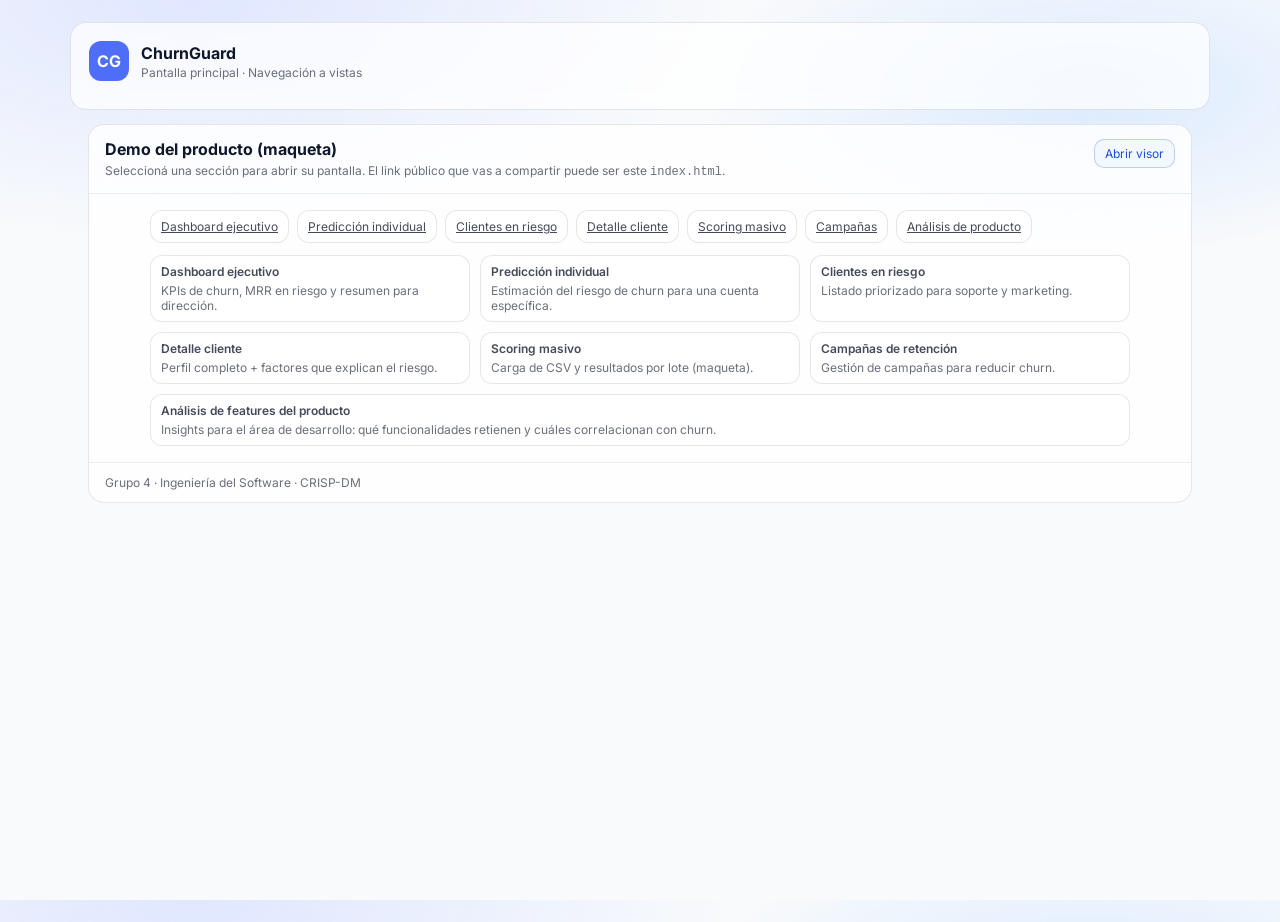
==== UGR_INGENIERÍA DEL SOFTWARE_Grupo4-simple/UGR_IdS_TP_Grupo 4/Diseño/site/index.html @ 766496de "agregado dataset y ejemplo de predictor de diabetes" ====
<!DOCTYPE html>
<html lang="es">
<head>
  <meta charset="UTF-8" />
  <meta name="viewport" content="width=device-width,initial-scale=1" />
  <title>ChurnGuard — Inicio</title>
  <link rel="preconnect" href="https://fonts.googleapis.com" />
  <link rel="preconnect" href="https://fonts.gstatic.com" crossorigin />
  <link href="https://fonts.googleapis.com/css2?family=Inter:wght@400;500;600&display=swap" rel="stylesheet" />
  <link rel="stylesheet" href="./styles.css" />
</head>
<body>
  <header class="top">
    <div class="brand">
      <div class="brand__logo">CG</div>
      <div class="brand__text">
        <div class="brand__title">ChurnGuard</div>
        <div class="brand__sub">Pantalla principal · Navegación a vistas</div>
      </div>
    </div>
  </header>

  <main class="main">
    <div class="viewer">
      <div class="viewer__meta">
        <div>
          <div class="viewer__title">Demo del producto (maqueta)</div>
          <div class="viewer__hint">Seleccioná una sección para abrir su pantalla. El link público que vas a compartir puede ser este <code>index.html</code>.</div>
        </div>
        <div class="viewer__actions">
          <a class="link" href="./viewer.html?view=dashboard_ejecutivo">Abrir visor</a>
        </div>
      </div>

      <div class="viewer__frame">
        <div style="max-width:980px;margin:0 auto;">
          <div class="nav" aria-label="Vistas" style="margin-bottom:12px;">
            <a class="nav__item" href="./viewer.html?view=dashboard_ejecutivo">Dashboard ejecutivo</a>
            <a class="nav__item" href="./viewer.html?view=prediccion_individual">Predicción individual</a>
            <a class="nav__item" href="./viewer.html?view=clientes_en_riesgo">Clientes en riesgo</a>
            <a class="nav__item" href="./viewer.html?view=detalle_cliente">Detalle cliente</a>
            <a class="nav__item" href="./viewer.html?view=scoring_masivo">Scoring masivo</a>
            <a class="nav__item" href="./viewer.html?view=campanas_retencion">Campañas</a>
            <a class="nav__item" href="./viewer.html?view=analisis_features_desarrollo">Análisis de producto</a>
          </div>

          <div style="display:grid;grid-template-columns:repeat(3,minmax(0,1fr));gap:10px;">
            <a class="nav__item" href="./viewer.html?view=dashboard_ejecutivo" style="text-decoration:none;">
              <div style="font-weight:600;">Dashboard ejecutivo</div>
              <div style="margin-top:4px;font-size:12px;color:rgba(15,23,42,0.62);">KPIs de churn, MRR en riesgo y resumen para dirección.</div>
            </a>
            <a class="nav__item" href="./viewer.html?view=prediccion_individual" style="text-decoration:none;">
              <div style="font-weight:600;">Predicción individual</div>
              <div style="margin-top:4px;font-size:12px;color:rgba(15,23,42,0.62);">Estimación del riesgo de churn para una cuenta específica.</div>
            </a>
            <a class="nav__item" href="./viewer.html?view=clientes_en_riesgo" style="text-decoration:none;">
              <div style="font-weight:600;">Clientes en riesgo</div>
              <div style="margin-top:4px;font-size:12px;color:rgba(15,23,42,0.62);">Listado priorizado para soporte y marketing.</div>
            </a>
            <a class="nav__item" href="./viewer.html?view=detalle_cliente" style="text-decoration:none;">
              <div style="font-weight:600;">Detalle cliente</div>
              <div style="margin-top:4px;font-size:12px;color:rgba(15,23,42,0.62);">Perfil completo + factores que explican el riesgo.</div>
            </a>
            <a class="nav__item" href="./viewer.html?view=scoring_masivo" style="text-decoration:none;">
              <div style="font-weight:600;">Scoring masivo</div>
              <div style="margin-top:4px;font-size:12px;color:rgba(15,23,42,0.62);">Carga de CSV y resultados por lote (maqueta).</div>
            </a>
            <a class="nav__item" href="./viewer.html?view=campanas_retencion" style="text-decoration:none;">
              <div style="font-weight:600;">Campañas de retención</div>
              <div style="margin-top:4px;font-size:12px;color:rgba(15,23,42,0.62);">Gestión de campañas para reducir churn.</div>
            </a>
            <a class="nav__item" href="./viewer.html?view=analisis_features_desarrollo" style="text-decoration:none;grid-column:span 3;">
              <div style="font-weight:600;">Análisis de features del producto</div>
              <div style="margin-top:4px;font-size:12px;color:rgba(15,23,42,0.62);">Insights para el área de desarrollo: qué funcionalidades retienen y cuáles correlacionan con churn.</div>
            </a>
          </div>
        </div>
      </div>

      <div class="viewer__footer">
        Grupo 4 · Ingeniería del Software · CRISP-DM
      </div>
    </div>
  </main>
</body>
</html>
---- UGR_INGENIERÍA DEL SOFTWARE_Grupo4-simple/UGR_IdS_TP_Grupo 4/Diseño/site/styles.css ----
:root {
  --font-sans: Inter, system-ui, -apple-system, Segoe UI, Roboto, Arial, sans-serif;

  --border-radius-md: 10px;
  --border-radius-lg: 14px;

  --color-background-primary: #ffffff;
  --color-background-secondary: #f5f7fb;
  --color-background-tertiary: #eef2ff;

  --color-border-secondary: #cbd5e1;
  --color-border-tertiary: rgba(15, 23, 42, 0.12);

  --color-text-primary: #0f172a;
  --color-text-secondary: rgba(15, 23, 42, 0.62);

  --color-background-danger: #fff1f2;
  --color-text-danger: #be123c;

  --color-background-warning: #fffbeb;
  --color-text-warning: #b45309;

  --color-background-success: #ecfdf5;
  --color-text-success: #047857;

  --color-background-info: #eff6ff;
  --color-text-info: #1d4ed8;
}

* { box-sizing: border-box; }

html, body {
  height: 100%;
}

body {
  margin: 0;
  font-family: var(--font-sans);
  background: radial-gradient(900px 400px at 15% 0%, #e0e7ff 0%, rgba(224,231,255,0) 60%),
              radial-gradient(700px 300px at 85% 10%, #dbeafe 0%, rgba(219,234,254,0) 55%),
              #f8fafc;
  color: var(--color-text-primary);
}

.top {
  max-width: 1140px;
  margin: 22px auto 0;
  padding: 18px 18px 14px;
  background: rgba(255,255,255,0.72);
  border: 1px solid rgba(15, 23, 42, 0.10);
  backdrop-filter: blur(10px);
  border-radius: 16px;
}

.brand {
  display: flex;
  gap: 12px;
  align-items: center;
  margin-bottom: 14px;
}

.brand__logo {
  width: 40px;
  height: 40px;
  border-radius: 12px;
  background: #4f6ef7;
  display: grid;
  place-items: center;
  color: white;
  font-weight: 700;
  letter-spacing: 0.02em;
}

.brand__title {
  font-weight: 700;
}

.brand__sub {
  font-size: 12px;
  color: var(--color-text-secondary);
  margin-top: 2px;
}

.nav {
  display: flex;
  flex-wrap: wrap;
  gap: 8px;
}

.nav__item {
  appearance: none;
  border: 1px solid rgba(15, 23, 42, 0.10);
  background: white;
  padding: 8px 10px;
  border-radius: 12px;
  cursor: pointer;
  font-size: 12px;
  color: rgba(15,23,42,0.78);
  transition: transform 120ms ease, box-shadow 120ms ease, border-color 120ms ease;
}

.nav__item:hover {
  transform: translateY(-1px);
  box-shadow: 0 8px 22px rgba(15, 23, 42, 0.08);
}

.nav__item.is-active {
  border-color: rgba(79, 110, 247, 0.45);
  box-shadow: 0 10px 26px rgba(79, 110, 247, 0.16);
}

.main {
  max-width: 1140px;
  margin: 14px auto 40px;
  padding: 0 18px;
}

.viewer {
  background: rgba(255,255,255,0.82);
  border: 1px solid rgba(15, 23, 42, 0.10);
  border-radius: 16px;
  overflow: hidden;
}

.viewer__meta {
  display: flex;
  gap: 12px;
  align-items: flex-start;
  justify-content: space-between;
  padding: 14px 16px;
  border-bottom: 1px solid rgba(15, 23, 42, 0.08);
}

.viewer__title {
  font-weight: 700;
}

.viewer__hint {
  font-size: 12px;
  color: var(--color-text-secondary);
  margin-top: 4px;
}

.viewer__actions {
  display: flex;
  align-items: center;
  gap: 10px;
}

.link {
  font-size: 12px;
  color: #1d4ed8;
  text-decoration: none;
  padding: 6px 10px;
  border-radius: 10px;
  border: 1px solid rgba(29, 78, 216, 0.25);
  background: rgba(239, 246, 255, 0.7);
}

.link:hover {
  background: rgba(239, 246, 255, 1);
}

.viewer__frame {
  padding: 16px;
}

.viewer__frame .screen {
  max-width: 980px;
  margin: 0 auto;
}

.viewer__footer {
  padding: 12px 16px;
  border-top: 1px solid rgba(15, 23, 42, 0.08);
  font-size: 12px;
  color: var(--color-text-secondary);
}
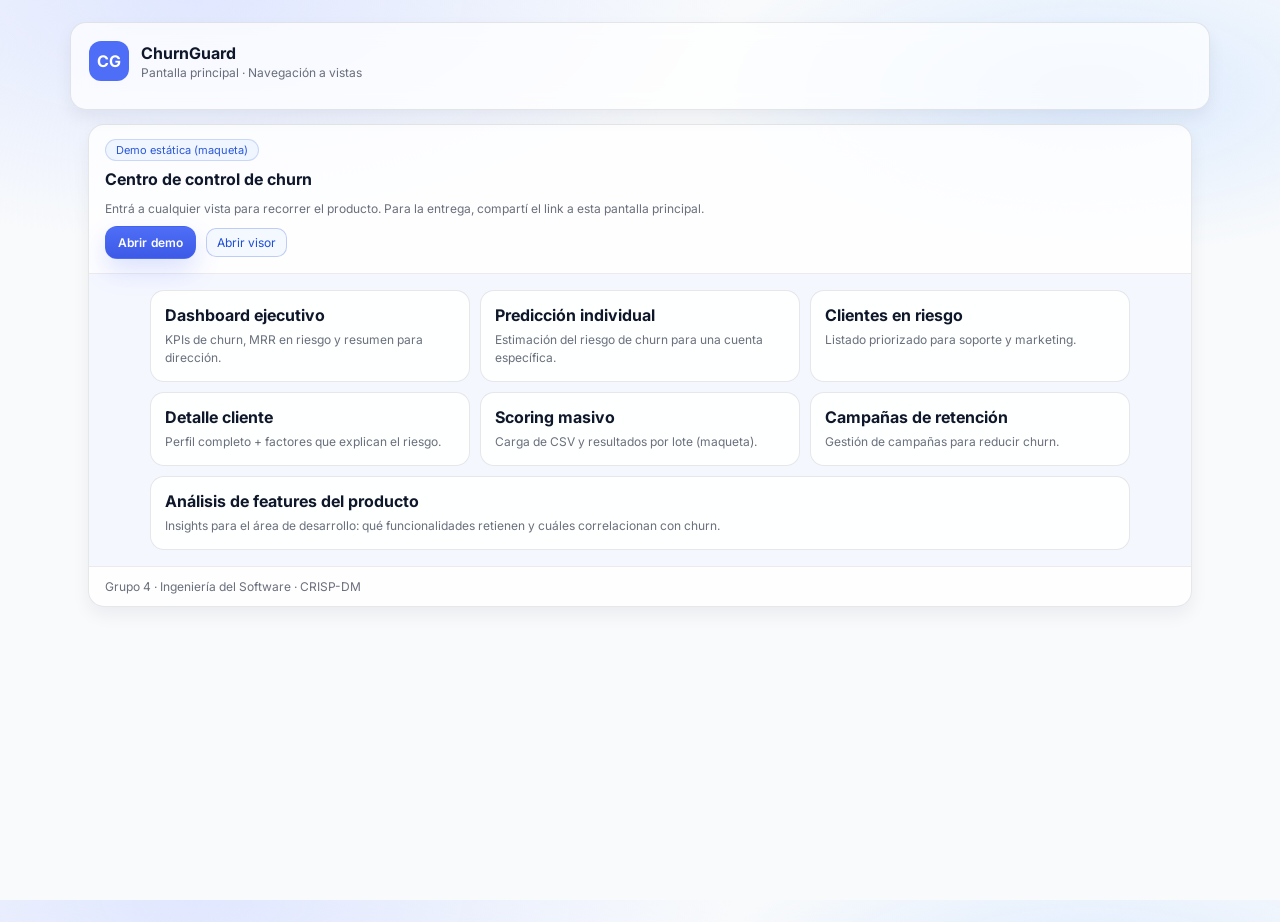
==== commit 59a0bdce: "rediseño de landing page y actualización de estilos del sitio estático" ====
--- a/UGR_INGENIERÍA DEL SOFTWARE_Grupo4-simple/UGR_IdS_TP_Grupo 4/Diseño/site/index.html
+++ b/UGR_INGENIERÍA DEL SOFTWARE_Grupo4-simple/UGR_IdS_TP_Grupo 4/Diseño/site/index.html
@@ -21,57 +21,49 @@
   </header>
 
   <main class="main">
-    <div class="viewer">
+    <section class="viewer landing">
       <div class="viewer__meta">
-        <div>
-          <div class="viewer__title">Demo del producto (maqueta)</div>
-          <div class="viewer__hint">Seleccioná una sección para abrir su pantalla. El link público que vas a compartir puede ser este <code>index.html</code>.</div>
-        </div>
-        <div class="viewer__actions">
-          <a class="link" href="./viewer.html?view=dashboard_ejecutivo">Abrir visor</a>
+        <div class="landing__hero">
+          <div class="landing__eyebrow">Demo estática (maqueta)</div>
+          <div class="viewer__title">Centro de control de churn</div>
+          <div class="viewer__hint">Entrá a cualquier vista para recorrer el producto. Para la entrega, compartí el link a esta pantalla principal.</div>
+          <div class="landing__cta">
+            <a class="btn" href="./viewer.html?view=dashboard_ejecutivo">Abrir demo</a>
+            <a class="link" href="./viewer.html?view=dashboard_ejecutivo">Abrir visor</a>
+          </div>
         </div>
       </div>
 
       <div class="viewer__frame">
-        <div style="max-width:980px;margin:0 auto;">
-          <div class="nav" aria-label="Vistas" style="margin-bottom:12px;">
-            <a class="nav__item" href="./viewer.html?view=dashboard_ejecutivo">Dashboard ejecutivo</a>
-            <a class="nav__item" href="./viewer.html?view=prediccion_individual">Predicción individual</a>
-            <a class="nav__item" href="./viewer.html?view=clientes_en_riesgo">Clientes en riesgo</a>
-            <a class="nav__item" href="./viewer.html?view=detalle_cliente">Detalle cliente</a>
-            <a class="nav__item" href="./viewer.html?view=scoring_masivo">Scoring masivo</a>
-            <a class="nav__item" href="./viewer.html?view=campanas_retencion">Campañas</a>
-            <a class="nav__item" href="./viewer.html?view=analisis_features_desarrollo">Análisis de producto</a>
-          </div>
-
-          <div style="display:grid;grid-template-columns:repeat(3,minmax(0,1fr));gap:10px;">
-            <a class="nav__item" href="./viewer.html?view=dashboard_ejecutivo" style="text-decoration:none;">
-              <div style="font-weight:600;">Dashboard ejecutivo</div>
-              <div style="margin-top:4px;font-size:12px;color:rgba(15,23,42,0.62);">KPIs de churn, MRR en riesgo y resumen para dirección.</div>
+        <div class="landing__wrap">
+          <div class="landing__grid" aria-label="Vistas">
+            <a class="landing__card" href="./viewer.html?view=dashboard_ejecutivo">
+              <div class="landing__cardTitle">Dashboard ejecutivo</div>
+              <div class="landing__cardBody">KPIs de churn, MRR en riesgo y resumen para dirección.</div>
             </a>
-            <a class="nav__item" href="./viewer.html?view=prediccion_individual" style="text-decoration:none;">
-              <div style="font-weight:600;">Predicción individual</div>
-              <div style="margin-top:4px;font-size:12px;color:rgba(15,23,42,0.62);">Estimación del riesgo de churn para una cuenta específica.</div>
+            <a class="landing__card" href="./viewer.html?view=prediccion_individual">
+              <div class="landing__cardTitle">Predicción individual</div>
+              <div class="landing__cardBody">Estimación del riesgo de churn para una cuenta específica.</div>
             </a>
-            <a class="nav__item" href="./viewer.html?view=clientes_en_riesgo" style="text-decoration:none;">
-              <div style="font-weight:600;">Clientes en riesgo</div>
-              <div style="margin-top:4px;font-size:12px;color:rgba(15,23,42,0.62);">Listado priorizado para soporte y marketing.</div>
+            <a class="landing__card" href="./viewer.html?view=clientes_en_riesgo">
+              <div class="landing__cardTitle">Clientes en riesgo</div>
+              <div class="landing__cardBody">Listado priorizado para soporte y marketing.</div>
             </a>
-            <a class="nav__item" href="./viewer.html?view=detalle_cliente" style="text-decoration:none;">
-              <div style="font-weight:600;">Detalle cliente</div>
-              <div style="margin-top:4px;font-size:12px;color:rgba(15,23,42,0.62);">Perfil completo + factores que explican el riesgo.</div>
+            <a class="landing__card" href="./viewer.html?view=detalle_cliente">
+              <div class="landing__cardTitle">Detalle cliente</div>
+              <div class="landing__cardBody">Perfil completo + factores que explican el riesgo.</div>
             </a>
-            <a class="nav__item" href="./viewer.html?view=scoring_masivo" style="text-decoration:none;">
-              <div style="font-weight:600;">Scoring masivo</div>
-              <div style="margin-top:4px;font-size:12px;color:rgba(15,23,42,0.62);">Carga de CSV y resultados por lote (maqueta).</div>
+            <a class="landing__card" href="./viewer.html?view=scoring_masivo">
+              <div class="landing__cardTitle">Scoring masivo</div>
+              <div class="landing__cardBody">Carga de CSV y resultados por lote (maqueta).</div>
             </a>
-            <a class="nav__item" href="./viewer.html?view=campanas_retencion" style="text-decoration:none;">
-              <div style="font-weight:600;">Campañas de retención</div>
-              <div style="margin-top:4px;font-size:12px;color:rgba(15,23,42,0.62);">Gestión de campañas para reducir churn.</div>
+            <a class="landing__card" href="./viewer.html?view=campanas_retencion">
+              <div class="landing__cardTitle">Campañas de retención</div>
+              <div class="landing__cardBody">Gestión de campañas para reducir churn.</div>
             </a>
-            <a class="nav__item" href="./viewer.html?view=analisis_features_desarrollo" style="text-decoration:none;grid-column:span 3;">
-              <div style="font-weight:600;">Análisis de features del producto</div>
-              <div style="margin-top:4px;font-size:12px;color:rgba(15,23,42,0.62);">Insights para el área de desarrollo: qué funcionalidades retienen y cuáles correlacionan con churn.</div>
+            <a class="landing__card landing__cardWide" href="./viewer.html?view=analisis_features_desarrollo">
+              <div class="landing__cardTitle">Análisis de features del producto</div>
+              <div class="landing__cardBody">Insights para el área de desarrollo: qué funcionalidades retienen y cuáles correlacionan con churn.</div>
             </a>
           </div>
         </div>
@@ -80,7 +72,7 @@
       <div class="viewer__footer">
         Grupo 4 · Ingeniería del Software · CRISP-DM
       </div>
-    </div>
+    </section>
   </main>
 </body>
 </html>
--- a/UGR_INGENIERÍA DEL SOFTWARE_Grupo4-simple/UGR_IdS_TP_Grupo 4/Diseño/site/styles.css
+++ b/UGR_INGENIERÍA DEL SOFTWARE_Grupo4-simple/UGR_IdS_TP_Grupo 4/Diseño/site/styles.css
@@ -25,6 +25,10 @@
 
   --color-background-info: #eff6ff;
   --color-text-info: #1d4ed8;
+
+  --shadow-sm: 0 8px 18px rgba(15, 23, 42, 0.06);
+  --shadow-md: 0 18px 44px rgba(15, 23, 42, 0.12);
+  --focus-ring: 0 0 0 3px rgba(79, 110, 247, 0.25);
 }
 
 * { box-sizing: border-box; }
@@ -42,6 +46,21 @@
   color: var(--color-text-primary);
 }
 
+a,
+button {
+  -webkit-tap-highlight-color: transparent;
+}
+
+:focus-visible {
+  outline: none;
+  box-shadow: var(--focus-ring);
+}
+
+code {
+  font-family: ui-monospace, SFMono-Regular, Menlo, Monaco, Consolas, "Liberation Mono", "Courier New", monospace;
+  font-size: 0.95em;
+}
+
 .top {
   max-width: 1140px;
   margin: 22px auto 0;
@@ -50,6 +69,7 @@
   border: 1px solid rgba(15, 23, 42, 0.10);
   backdrop-filter: blur(10px);
   border-radius: 16px;
+  box-shadow: var(--shadow-sm);
 }
 
 .brand {
@@ -109,6 +129,10 @@
   box-shadow: 0 10px 26px rgba(79, 110, 247, 0.16);
 }
 
+.nav__item:focus-visible {
+  box-shadow: var(--focus-ring);
+}
+
 .main {
   max-width: 1140px;
   margin: 14px auto 40px;
@@ -120,6 +144,7 @@
   border: 1px solid rgba(15, 23, 42, 0.10);
   border-radius: 16px;
   overflow: hidden;
+  box-shadow: var(--shadow-sm);
 }
 
 .viewer__meta {
@@ -161,8 +186,38 @@
   background: rgba(239, 246, 255, 1);
 }
 
+.btn {
+  display: inline-flex;
+  align-items: center;
+  justify-content: center;
+  gap: 8px;
+  padding: 8px 12px;
+  border-radius: 12px;
+  font-size: 12px;
+  font-weight: 600;
+  letter-spacing: 0.01em;
+  text-decoration: none;
+  color: #ffffff;
+  background: linear-gradient(180deg, rgba(79,110,247,1) 0%, rgba(60,90,230,1) 100%);
+  border: 1px solid rgba(79, 110, 247, 0.35);
+  box-shadow: 0 12px 26px rgba(79, 110, 247, 0.20);
+}
+
+.btn:hover {
+  box-shadow: 0 14px 30px rgba(79, 110, 247, 0.26);
+}
+
+.btn:focus-visible,
+.link:focus-visible {
+  box-shadow: var(--focus-ring);
+}
+
 .viewer__frame {
   padding: 16px;
+}
+
+.viewer__frame {
+  background: rgba(238, 242, 255, 0.55);
 }
 
 .viewer__frame .screen {
@@ -176,3 +231,286 @@
   font-size: 12px;
   color: var(--color-text-secondary);
 }
+
+/* Landing */
+.landing__hero {
+  display: flex;
+  flex-direction: column;
+  gap: 8px;
+}
+
+.landing__eyebrow {
+  display: inline-flex;
+  width: fit-content;
+  font-size: 11px;
+  padding: 3px 10px;
+  border-radius: 999px;
+  background: rgba(239, 246, 255, 0.9);
+  border: 1px solid rgba(29, 78, 216, 0.18);
+  color: rgba(29, 78, 216, 0.95);
+}
+
+.landing__cta {
+  display: flex;
+  gap: 10px;
+  align-items: center;
+  margin-top: 2px;
+}
+
+.landing__wrap {
+  max-width: 980px;
+  margin: 0 auto;
+}
+
+.landing__grid {
+  display: grid;
+  grid-template-columns: repeat(3, minmax(0, 1fr));
+  gap: 10px;
+}
+
+.landing__card {
+  text-decoration: none;
+  display: block;
+  padding: 14px;
+  border-radius: 14px;
+  background: rgba(255,255,255,0.90);
+  border: 1px solid rgba(15, 23, 42, 0.10);
+  transition: transform 120ms ease, box-shadow 120ms ease, border-color 120ms ease;
+}
+
+.landing__card:hover {
+  transform: translateY(-2px);
+  border-color: rgba(79, 110, 247, 0.40);
+  box-shadow: 0 16px 32px rgba(15, 23, 42, 0.10);
+}
+
+.landing__cardTitle {
+  font-weight: 700;
+  color: var(--color-text-primary);
+}
+
+.landing__cardBody {
+  margin-top: 6px;
+  font-size: 12px;
+  color: var(--color-text-secondary);
+  line-height: 1.5;
+}
+
+.landing__cardWide {
+  grid-column: span 3;
+}
+
+@media (max-width: 920px) {
+  .landing__grid {
+    grid-template-columns: repeat(2, minmax(0, 1fr));
+  }
+
+  .landing__cardWide {
+    grid-column: span 2;
+  }
+}
+
+@media (max-width: 620px) {
+  .landing__grid {
+    grid-template-columns: 1fr;
+  }
+
+  .landing__cardWide {
+    grid-column: span 1;
+  }
+
+  .landing__cta {
+    flex-direction: column;
+    align-items: stretch;
+  }
+
+  .landing__cta .link,
+  .landing__cta .btn {
+    width: 100%;
+    justify-content: center;
+  }
+}
+
+#mount .sidebar {
+  display: none;
+}
+
+#mount .layout {
+  grid-template-columns: 1fr;
+}
+
+#mount {
+  color: var(--color-text-primary);
+}
+
+#mount .screen {
+  background: rgba(255, 255, 255, 0.88);
+  border: 1px solid rgba(15, 23, 42, 0.10);
+  box-shadow: var(--shadow-md);
+}
+
+#mount .topbar {
+  position: sticky;
+  top: 0;
+  z-index: 2;
+  background: rgba(255, 255, 255, 0.92);
+  backdrop-filter: blur(10px);
+}
+
+#mount .page-title {
+  letter-spacing: -0.01em;
+}
+
+#mount .card {
+  box-shadow: 0 10px 24px rgba(15, 23, 42, 0.06);
+}
+
+#mount button,
+#mount input,
+#mount select {
+  font-family: var(--font-sans);
+}
+
+#mount .main {
+  padding: 22px;
+}
+
+#mount .page-title {
+  font-size: 20px;
+  font-weight: 650;
+}
+
+#mount .page-sub {
+  font-size: 12px;
+  line-height: 1.55;
+}
+
+#mount .card {
+  background: rgba(255, 255, 255, 0.92);
+  border: 1px solid rgba(15, 23, 42, 0.10);
+  border-radius: 14px;
+}
+
+#mount .card-title {
+  font-size: 12px;
+  font-weight: 650;
+}
+
+#mount .topbar-title {
+  letter-spacing: -0.01em;
+}
+
+#mount .badge-teal,
+#mount .badge-coral,
+#mount .badge-indigo,
+#mount .badge-purple {
+  border: 1px solid rgba(15, 23, 42, 0.08);
+}
+
+#mount .thead {
+  border: 1px solid rgba(15, 23, 42, 0.08);
+  border-bottom: none;
+}
+
+#mount .trow {
+  border-left: 1px solid rgba(15, 23, 42, 0.08);
+  border-right: 1px solid rgba(15, 23, 42, 0.08);
+}
+
+#mount .trow:last-child {
+  border-bottom: 1px solid rgba(15, 23, 42, 0.08);
+  border-radius: 0 0 12px 12px;
+}
+
+#mount .thead {
+  border-radius: 12px 12px 0 0;
+}
+
+#mount .pill {
+  font-weight: 600;
+  border: 1px solid rgba(15, 23, 42, 0.06);
+}
+
+#mount .upload-btn,
+#mount .process-btn,
+#mount .create-btn {
+  background: linear-gradient(180deg, rgba(79,110,247,1) 0%, rgba(60,90,230,1) 100%);
+  border: 1px solid rgba(79, 110, 247, 0.35);
+  box-shadow: 0 10px 24px rgba(79, 110, 247, 0.18);
+}
+
+#mount .upload-btn:hover,
+#mount .process-btn:hover,
+#mount .create-btn:hover {
+  box-shadow: 0 12px 28px rgba(79, 110, 247, 0.24);
+}
+
+#mount .adv-btn {
+  background: rgba(255,255,255,0.86);
+  border: 1px solid rgba(15, 23, 42, 0.10);
+}
+
+#mount .field-select {
+  background: rgba(245, 247, 251, 0.9);
+  border: 1px solid rgba(15, 23, 42, 0.12);
+  color: rgba(15,23,42,0.78);
+}
+
+#mount .upload-btn:focus-visible,
+#mount .process-btn:focus-visible,
+#mount .create-btn:focus-visible,
+#mount .adv-btn:focus-visible,
+#mount .field-select:focus-visible {
+  box-shadow: var(--focus-ring);
+}
+
+#mount .upload-zone {
+  background: rgba(245, 247, 251, 0.75);
+  border-color: rgba(79, 110, 247, 0.35);
+}
+
+#mount .file-item {
+  border: 1px solid rgba(15, 23, 42, 0.10);
+}
+
+#mount .stat {
+  border: 1px solid rgba(15, 23, 42, 0.06);
+}
+
+#mount .stat,
+#mount .kpi {
+  background: rgba(255,255,255,0.90);
+}
+
+#mount .kpi {
+  border-radius: 14px;
+}
+
+#mount .nav-item {
+  border-radius: 12px;
+}
+
+#mount .factor-bar,
+#mount .bar-track,
+#mount .prog-track {
+  border: 1px solid rgba(15, 23, 42, 0.06);
+}
+
+@media (max-width: 720px) {
+  .viewer__meta {
+    flex-direction: column;
+    align-items: stretch;
+  }
+
+  .viewer__actions {
+    justify-content: flex-start;
+  }
+
+  .viewer__frame {
+    padding: 12px;
+  }
+
+  #mount .main {
+    padding: 16px;
+  }
+}
